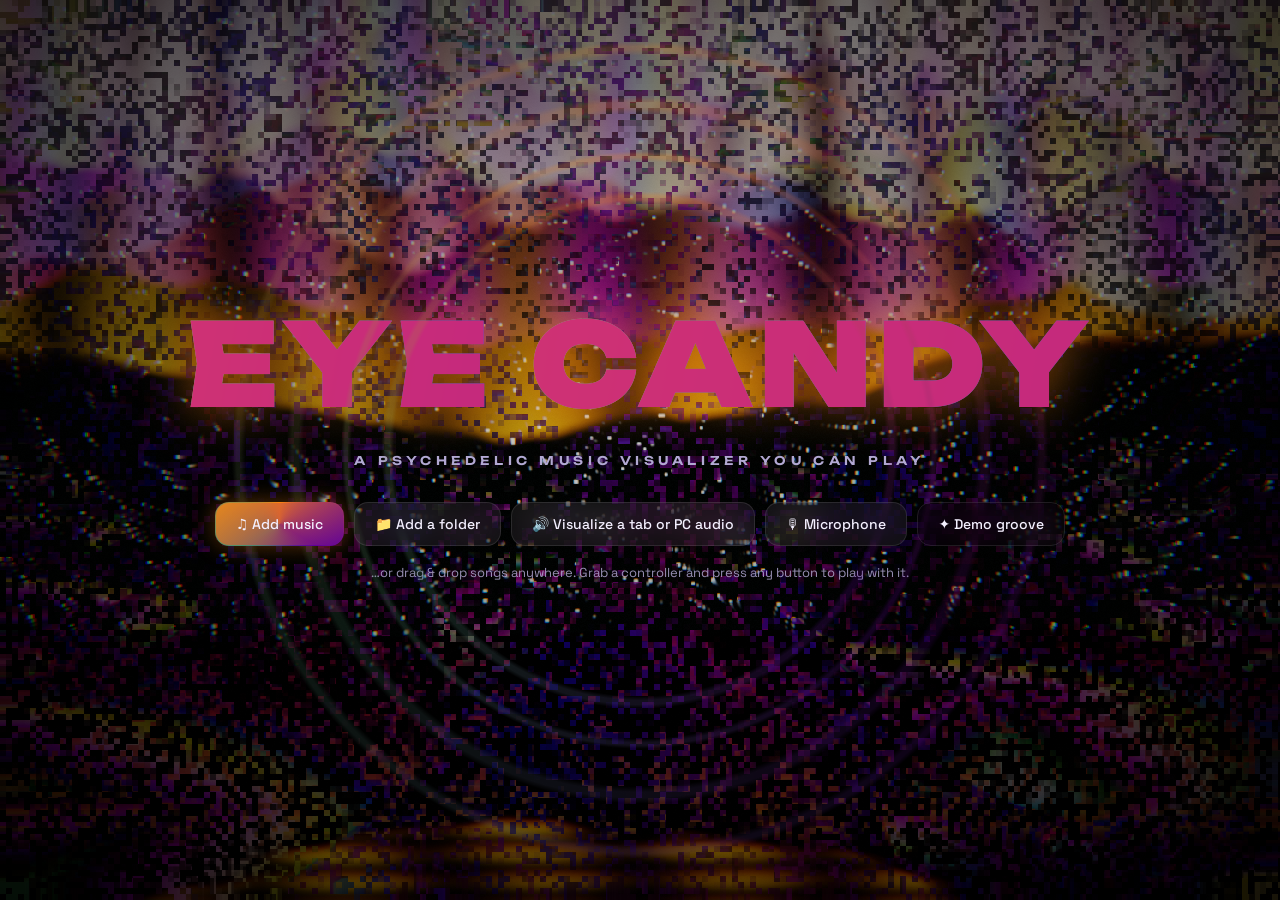
==== index.html @ 93466256 "Eye Candy web version Psychedelic music visualizer: 22 GPU scene engines, 68 presets, MilkDrop libra" ====
<!doctype html>
<html lang="en">
<head>
<meta charset="utf-8">
<meta name="viewport" content="width=device-width,initial-scale=1">
<meta name="description" content="Eye Candy — a psychedelic music visualizer you can play with a controller.">
<meta property="og:title" content="Eye Candy">
<meta property="og:description" content="A psychedelic music visualizer you can play with a controller.">
<title>Eye Candy</title>
<link rel="stylesheet" href="style.css">
<link rel="icon" href="icon.png">
</head>
<body>
<canvas id="gl"></canvas>

<div id="splash">
  <div class="logo big"><span>EYE</span><span>CANDY</span></div>
  <div class="tag">a psychedelic music visualizer you can play</div>
  <div class="splash-actions">
    <button class="btn primary" data-act="addFiles">♫ Add music</button>
    <button class="btn" data-act="addFolder">📁 Add a folder</button>
    <button class="btn" data-act="loopback">🔊 Visualize my PC audio</button>
    <button class="btn" data-act="mic">🎙 Microphone</button>
    <button class="btn ghost" data-act="demo">✦ Demo groove</button>
  </div>
  <div class="hint">…or drag &amp; drop songs anywhere. Grab a controller and press any button to play with it.</div>
  <div id="loadbar"><div></div></div>
</div>

<div id="ui" class="show">
  <header id="topbar">
    <div class="logo"><span>EYE</span><span>CANDY</span></div>
    <div class="preset-nav">
      <button class="icon" data-act="prevPreset" title="Previous preset (←)">‹</button>
      <div id="presetName" title="Current preset">—</div>
      <button class="icon" data-act="nextPreset" title="Next preset (→)">›</button>
    </div>
    <div class="top-actions">
      <button class="chip" data-act="mutate" title="Randomize settings (R)">⚄ Randomize</button>
      <button class="chip" data-act="generate" title="Generate a brand-new preset (G)">✦ Generate</button>
      <button class="chip" data-act="save" title="Save as new preset (S)">★ Save</button>
      <button class="chip" id="autoBtn" data-act="autopilot" title="Autopilot (A)">⟳ Autopilot</button>
      <button class="chip hidden" id="tpChip" data-act="touchpad" title="Enable the PS touchpad">◉ Enable touchpad</button>
      <button class="chip" data-act="controls" title="Controller guide (C)">🎮</button>
      <button class="chip" data-act="fullscreen" title="Fullscreen (F)">⛶</button>
    </div>
  </header>

  <aside id="left" class="panel">
    <div class="panel-head"><h2>Music</h2>
      <div class="src-switch">
        <button class="mini" data-act="addFiles">+ Files</button>
        <button class="mini" data-act="addFolder">+ Folder</button>
      </div>
    </div>
    <div class="source-row">
      <button class="src" id="srcPlayer" data-act="srcPlayer">Playlist</button>
      <button class="src" id="srcLoop" data-act="loopback">PC Audio</button>
      <button class="src" id="srcMic" data-act="mic">Mic</button>
      <button class="src" id="srcDemo" data-act="demo">Demo</button>
    </div>
    <ol id="playlist"></ol>
    <div class="pl-foot">
      <button class="mini" id="shuffleBtn" data-act="shuffle">⤮ Shuffle</button>
      <button class="mini" id="repeatBtn" data-act="repeat">↻ Repeat all</button>
      <button class="mini" data-act="clearList">Clear</button>
    </div>
  </aside>

  <aside id="right" class="panel">
    <div class="tabs">
      <button class="tab on" data-tab="presets">Presets</button>
      <button class="tab" data-tab="tweak">Tweak</button>
      <button class="tab" data-tab="settings">Settings</button>
    </div>
    <section class="tabpage on" id="tab-presets">
      <div class="coll">
        <button class="cbtn on" data-coll="eye">Eye Candy</button>
        <button class="cbtn" data-coll="user">My Presets</button>
        <button class="cbtn" data-coll="milk">MilkDrop</button>
      </div>
      <input id="search" placeholder="Search presets…" spellcheck="false">
      <ul id="presetList"></ul>
    </section>
    <section class="tabpage" id="tab-tweak">
      <div class="row"><input id="pName" spellcheck="false"></div>
      <div class="row two">
        <label>Scene<select id="sceneSel"></select></label>
        <label>Palette<select id="palSel"></select></label>
      </div>
      <div id="milkRow" class="row hidden"><label>MilkDrop preset<select id="milkSel"></select></label></div>
      <h3>Scene shape <small>(right stick morphs <b id="stickNames"></b>)</small></h3>
      <div id="paramSliders"></div>
      <h3>Trip FX</h3>
      <div id="fxSliders"></div>
      <div class="row btns">
        <button class="btn primary" data-act="save">★ Save as new</button>
        <button class="btn" data-act="overwrite" id="overwriteBtn">Update</button>
        <button class="btn" data-act="revert">Revert</button>
        <button class="btn" data-act="mutate">⚄ Randomize</button>
        <button class="btn danger" data-act="deletePreset" id="deleteBtn">Delete</button>
      </div>
    </section>
    <section class="tabpage" id="tab-settings">
      <div id="settingsForm"></div>
      <div class="row btns">
        <button class="btn" data-act="exportPresets">Export my presets</button>
        <button class="btn" data-act="importPresets">Import presets</button>
      </div>
      <p class="fine">Eye Candy · MilkDrop engine powered by Butterchurn · Right-drag on the visuals = touchpad stir · Middle-click = burst · Keyboard: ←/→ presets · Space burst · R randomize · G generate · S save · K kaleidoscope · P palette · ↑/↓ time · H hide UI · F fullscreen · C controller guide</p>
    </section>
  </aside>

  <footer id="transport">
    <canvas id="spec"></canvas>
    <div class="np"><div id="npTitle">Nothing playing</div><div id="npSub">Drop music anywhere</div></div>
    <div class="tctl">
      <button class="icon" data-act="prevTrack">⏮</button>
      <button class="icon play" id="playBtn" data-act="playPause">▶</button>
      <button class="icon" data-act="nextTrack">⏭</button>
    </div>
    <div class="seek"><span id="tCur">0:00</span><input type="range" id="seek" min="0" max="1000" value="0"><span id="tDur">0:00</span></div>
    <div class="vol">🔈<input type="range" id="vol" min="0" max="100" value="85"></div>
  </footer>
</div>

<div id="hud"></div>
<div id="fps"></div>
<div id="padToast"></div>

<div id="controls" class="hidden">
  <div class="cbox">
    <h2>Play the visuals 🎮</h2>
    <p class="sub">Every input is live. Squeeze, twist and smash things to the beat.</p>
    <div class="cgrid" id="cgrid"></div>
    <p class="sub">Press <b data-g="BACK"></b> or C to close · hold <b data-g="BACK"></b> to toggle autopilot</p>
  </div>
</div>

<input type="file" id="fileIn" accept="audio/*,.mp3,.flac,.wav,.ogg,.m4a,.aac,.opus,.webm" multiple hidden>
<input type="file" id="folderIn" webkitdirectory multiple hidden>
<input type="file" id="importIn" accept=".json,application/json" hidden>
<script src="app.js"></script>
</body>
</html>
---- style.css ----
@font-face{font-family:Unbounded;font-weight:600;src:url(fonts/unbounded-600.woff2) format('woff2')}
@font-face{font-family:Unbounded;font-weight:800;src:url(fonts/unbounded-800.woff2) format('woff2')}
@font-face{font-family:Unbounded;font-weight:900;src:url(fonts/unbounded-900.woff2) format('woff2')}
@font-face{font-family:Grotesk;font-weight:400;src:url(fonts/grotesk-400.woff2) format('woff2')}
@font-face{font-family:Grotesk;font-weight:500;src:url(fonts/grotesk-500.woff2) format('woff2')}
@font-face{font-family:Grotesk;font-weight:600;src:url(fonts/grotesk-600.woff2) format('woff2')}
@property --ang{syntax:'<angle>';initial-value:0deg;inherits:true}

:root{
  --c1:255,61,242; --c2:61,242,255; --c3:180,255,61; --bass:0; --beat:0; --ui:1;
  --glass: rgba(10,6,24,.66); --line: rgba(255,255,255,.1); --txt:#f4f0ff; --dim:#b2a9d3;
  --holo: conic-gradient(from var(--ang), rgb(var(--c1)), rgb(var(--c2)), rgb(var(--c3)), rgb(var(--c1)));
  --grad: linear-gradient(100deg, rgb(var(--c1)), rgb(var(--c2)) 50%, rgb(var(--c3)));
  font-family: Grotesk, "Segoe UI", system-ui, sans-serif;
  animation: spin 9s linear infinite;
}
@keyframes spin{to{--ang:360deg}}
*{box-sizing:border-box}
html,body{margin:0;height:100%;background:#000;color:var(--txt);overflow:hidden;user-select:none}
canvas#gl{position:fixed;inset:0;width:100vw;height:100vh;display:block}
body.idle{cursor:none}
.hidden{display:none!important}
#ui,#hud,#controls,#splash,#fps{zoom:var(--ui)}

/* ── logo */
.logo{font-family:Unbounded;font-weight:900;letter-spacing:.08em;font-size:17px;display:flex;gap:.3em;
  transform:scale(calc(1 + var(--beat)*.06));transition:transform .05s;
  text-shadow: calc(var(--beat)*3px) 0 rgba(255,0,90,.75), calc(var(--beat)*-3px) 0 rgba(0,220,255,.75)}
.logo span{background:var(--grad);-webkit-background-clip:text;background-clip:text;color:transparent;background-size:200% 100%;animation:sheen 5s linear infinite}
.logo span:last-child{animation-direction:reverse}
.logo.big{font-size:clamp(48px,9vw,128px);letter-spacing:.04em;filter:drop-shadow(0 0 calc(24px + var(--bass)*40px) rgba(var(--c1),.55))}
@keyframes sheen{to{background-position:200% 0}}

/* ── splash */
#splash{position:fixed;inset:0;display:flex;flex-direction:column;align-items:center;justify-content:center;gap:18px;z-index:20;
  background:radial-gradient(ellipse at center,rgba(0,0,0,.05),rgba(0,0,0,.7));transition:opacity .9s, transform .9s}
#splash.gone{opacity:0;pointer-events:none;transform:scale(1.08)}
#splash::before,#splash::after{content:"";position:absolute;left:50%;top:50%;width:min(80vw,820px);aspect-ratio:1;border-radius:50%;
  translate:-50% -50%;background:var(--holo);opacity:.16;filter:blur(2px);
  mask:radial-gradient(circle,transparent 58%,#000 59%,#000 60%,transparent 61%,transparent 68%,#000 69%,#000 69.6%,transparent 70.5%);
  -webkit-mask:radial-gradient(circle,transparent 58%,#000 59%,#000 60%,transparent 61%,transparent 68%,#000 69%,#000 69.6%,transparent 70.5%);
  animation:spin2 24s linear infinite}
#splash::after{width:min(60vw,600px);animation-direction:reverse;animation-duration:17s;opacity:.22}
@keyframes spin2{to{rotate:360deg}}
#splash .tag{font-family:Unbounded;font-weight:600;color:var(--dim);letter-spacing:.38em;text-transform:uppercase;font-size:12px}
.splash-actions{display:flex;flex-wrap:wrap;gap:10px;justify-content:center;margin-top:16px;max-width:860px;position:relative;z-index:1}
#splash .hint{color:var(--dim);font-size:13px;opacity:.85}
#loadbar{width:240px;height:3px;background:rgba(255,255,255,.08);border-radius:3px;overflow:hidden;margin-top:6px}
#loadbar div{height:100%;width:0;background:var(--grad);transition:width .2s}

/* ── buttons */
.btn,.chip,.mini,.src,.icon,.tab,.cbtn{font-family:inherit;color:var(--txt);cursor:pointer;position:relative;overflow:hidden;transition:transform .15s, background .2s, box-shadow .2s, border-color .2s}
.btn::after,.chip::after,.icon::after{content:"";position:absolute;inset:0;background:linear-gradient(110deg,transparent 30%,rgba(255,255,255,.35) 50%,transparent 70%);translate:-120% 0;transition:translate .6s}
.btn:hover::after,.chip:hover::after,.icon:hover::after{translate:120% 0}
.btn{border:1px solid var(--line);background:rgba(255,255,255,.06);padding:12px 20px;border-radius:14px;font-size:14px;font-weight:500;backdrop-filter:blur(14px)}
.btn:hover{background:rgba(255,255,255,.14);transform:translateY(-2px);box-shadow:0 8px 30px rgba(var(--c1),.25)}
.btn.primary,.chip.on,.src.on,.toggle.on{border:1px solid transparent;background:linear-gradient(135deg,rgba(var(--c1),.75),rgba(var(--c2),.55)) padding-box,var(--holo) border-box;box-shadow:0 0 22px rgba(var(--c1),.35)}
.btn.ghost{background:transparent}
.btn.danger{border-color:rgba(255,80,80,.4);color:#ffb6b6}
.chip{border:1px solid var(--line);background:rgba(10,6,24,.5);backdrop-filter:blur(12px);padding:8px 14px;border-radius:999px;font-size:13px;font-weight:500}
.chip:hover,.mini:hover,.src:hover,.icon:hover{background:rgba(255,255,255,.15);transform:translateY(-1px)}
.mini{border:1px solid var(--line);background:rgba(255,255,255,.05);padding:5px 10px;border-radius:9px;font-size:12px}
.mini.on{border-color:rgb(var(--c2));color:rgb(var(--c2));box-shadow:0 0 10px rgba(var(--c2),.3)}
.icon{border:1px solid var(--line);background:rgba(255,255,255,.05);width:36px;height:36px;border-radius:12px;font-size:16px;display:inline-flex;align-items:center;justify-content:center}

/* ── layout */
#ui{position:fixed;inset:0;pointer-events:none;transition:opacity .5s;z-index:10}
#ui:not(.show){opacity:0}
#ui.show > *{pointer-events:auto}
body:not(.started) #ui{opacity:0;pointer-events:none}
body:not(.started) #ui > *{pointer-events:none}
#topbar{position:absolute;top:0;left:0;right:0;height:64px;display:flex;align-items:center;justify-content:space-between;padding:0 20px;background:linear-gradient(rgba(0,0,0,.6),transparent)}
.preset-nav{display:flex;align-items:center;gap:10px}
#presetName{font-family:Unbounded;font-weight:600;min-width:280px;text-align:center;font-size:13px;letter-spacing:.06em;padding:9px 20px;border-radius:999px;
  border:0;background:rgba(10,6,24,.75);position:relative;
  box-shadow:0 0 calc(10px + var(--bass)*24px) rgba(var(--c2),.35);white-space:nowrap;overflow:hidden;text-overflow:ellipsis;max-width:40vw}
.top-actions{display:flex;gap:6px}

.panel{position:absolute;top:72px;bottom:100px;width:330px;display:flex;flex-direction:column;overflow:hidden;border-radius:22px;
  border:0;background:var(--glass);
  backdrop-filter:blur(24px) saturate(1.5);box-shadow:0 0 calc(18px + var(--bass)*30px) rgba(var(--c1),.22), inset 0 0 40px rgba(var(--c2),.06);
  transition:transform .4s cubic-bezier(.2,.8,.2,1)}
.panel::before{content:"";position:absolute;inset:0;pointer-events:none;opacity:.05;
  background:repeating-linear-gradient(115deg,rgb(var(--c1)) 0 2px,transparent 2px 9px,rgb(var(--c2)) 9px 10px,transparent 10px 18px)}
#left{left:16px} #right{right:16px;width:380px}
body.panels-off #left{transform:translateX(-390px) rotate(-3deg)} body.panels-off #right{transform:translateX(430px) rotate(3deg)}
.panel-head{display:flex;justify-content:space-between;align-items:center;padding:16px 18px 8px}
h2{margin:0;font-family:Unbounded;font-weight:800;font-size:14px;letter-spacing:.14em;text-transform:uppercase;background:var(--grad);-webkit-background-clip:text;background-clip:text;color:transparent}
h3{margin:16px 0 6px;font-family:Unbounded;font-weight:600;font-size:10.5px;letter-spacing:.18em;text-transform:uppercase;color:var(--dim)}
h3 small{font-family:Grotesk;text-transform:none;letter-spacing:0;font-weight:400;font-size:11px}
h3.sethead{margin-top:22px;padding-bottom:6px;border-bottom:1px solid var(--line);background:var(--grad);-webkit-background-clip:text;background-clip:text;color:transparent}
.source-row{display:flex;gap:6px;padding:4px 16px 10px}
.src{flex:1;padding:7px 0;border-radius:10px;font-size:12px;border:1px solid var(--line);background:rgba(255,255,255,.05)}
#playlist{list-style:none;margin:0;padding:0 8px;overflow:auto;flex:1}
#playlist li{display:flex;align-items:center;gap:8px;padding:9px 10px;border-radius:12px;font-size:13px;cursor:pointer;color:#ddd5f5;transition:background .2s}
#playlist li:hover{background:rgba(255,255,255,.07)}
#playlist li.cur{background:linear-gradient(90deg,rgba(var(--c1),.38),rgba(var(--c2),.12));color:#fff;box-shadow:inset 3px 0 0 rgb(var(--c1))}
#playlist li .n{opacity:.4;width:22px;text-align:right;font-variant-numeric:tabular-nums}
#playlist li .t{flex:1;white-space:nowrap;overflow:hidden;text-overflow:ellipsis}
#playlist li .x{opacity:0;border:0;background:none;color:#fff;cursor:pointer}
#playlist li:hover .x{opacity:.6}
#playlist .empty{color:var(--dim);text-align:center;padding:40px 10px;cursor:default}
.pl-foot{display:flex;gap:6px;padding:10px 14px;border-top:1px solid var(--line)}

.tabs{display:flex;padding:12px 12px 0;gap:4px}
.tab{flex:1;padding:9px;border-radius:12px 12px 0 0;border:0;background:transparent;font-family:Unbounded;font-weight:600;font-size:10.5px;letter-spacing:.12em;text-transform:uppercase;color:var(--dim)}
.tab.on{color:#fff;background:rgba(255,255,255,.07);box-shadow:inset 0 -2px 0 rgb(var(--c2))}
.tabpage{display:none;flex:1;overflow:auto;padding:10px 16px 16px;background:rgba(255,255,255,.025)}
.tabpage.on{display:flex;flex-direction:column}
#tab-presets{overflow:hidden}
.coll{display:flex;gap:4px;margin-bottom:8px}
.cbtn{flex:1;padding:7px;border-radius:10px;font-size:12px;border:1px solid var(--line);background:rgba(255,255,255,.04)}
.cbtn.on{border-color:rgb(var(--c1));background:rgba(var(--c1),.2);box-shadow:0 0 12px rgba(var(--c1),.3)}
#search,#pName,select{width:100%;background:rgba(0,0,0,.4);border:1px solid var(--line);color:var(--txt);border-radius:11px;padding:9px 11px;font-size:13px;font-family:inherit;outline:none;transition:border-color .2s, box-shadow .2s}
#search:focus,#pName:focus,select:focus{border-color:rgb(var(--c2));box-shadow:0 0 14px rgba(var(--c2),.3)}
select option{background:#140c28}
#presetList{list-style:none;margin:8px 0 0;padding:0;overflow:auto;flex:1}
#presetList li{padding:8px 10px;border-radius:11px;font-size:13px;cursor:pointer;display:grid;grid-template-columns:34px 1fr auto;align-items:center;gap:10px;transition:background .2s}
#presetList li:hover{background:rgba(255,255,255,.07)}
#presetList li.cur{background:linear-gradient(90deg,rgba(var(--c1),.36),rgba(var(--c2),.1));box-shadow:inset 3px 0 0 rgb(var(--c1))}
#presetList li .sw{width:34px;height:20px;border-radius:6px;box-shadow:0 0 8px rgba(0,0,0,.5) inset}
#presetList li .s{color:var(--dim);font-size:11px;white-space:nowrap}
#presetList li .nm{white-space:nowrap;overflow:hidden;text-overflow:ellipsis}
#presetList li.msg{display:block;color:var(--dim)}
.row{margin:6px 0}
.row.two{display:grid;grid-template-columns:1fr 1fr;gap:8px}
.row label{font-size:11px;color:var(--dim);display:flex;flex-direction:column;gap:4px;letter-spacing:.05em}
.row.btns{display:flex;flex-wrap:wrap;gap:6px;margin-top:14px}
.row.btns .btn{padding:9px 13px;font-size:12px}
.sl{display:grid;grid-template-columns:100px 1fr 44px;align-items:center;gap:8px;font-size:12px;margin:4px 0}
.sl span:first-child{color:#d6cdf2;white-space:nowrap;overflow:hidden;text-overflow:ellipsis}
.sl span.v{text-align:right;color:var(--dim);font-variant-numeric:tabular-nums;font-size:11px}
.sl.stick span:first-child::after{content:" ◉";color:rgb(var(--c2))}
input[type=range]{-webkit-appearance:none;appearance:none;width:100%;height:5px;border-radius:5px;background:linear-gradient(90deg,rgba(var(--c1),.55),rgba(var(--c2),.55),rgba(var(--c3),.55));outline:none}
input[type=range]::-webkit-slider-thumb{-webkit-appearance:none;width:15px;height:15px;border-radius:50%;background:#fff;box-shadow:0 0 0 3px rgba(var(--c1),.5),0 0 14px rgb(var(--c1));cursor:pointer;transition:transform .15s}
input[type=range]::-webkit-slider-thumb:hover{transform:scale(1.3)}
.set{display:grid;grid-template-columns:1fr 160px;align-items:center;gap:10px;font-size:13px;margin:10px 0}
.set .d{font-size:11px;color:var(--dim)}
.toggle{width:44px;height:24px;border-radius:24px;background:rgba(255,255,255,.15);position:relative;cursor:pointer;justify-self:end;border:1px solid var(--line)}
.toggle::after{content:"";position:absolute;top:3px;left:3px;width:16px;height:16px;border-radius:50%;background:#fff;transition:.25s cubic-bezier(.3,1.6,.5,1)}
.toggle.on::after{left:23px}
.fine{font-size:11px;color:var(--dim);line-height:1.6;margin-top:18px}

/* ── transport */
#transport{position:absolute;left:16px;right:16px;bottom:16px;height:72px;display:grid;grid-template-columns:300px auto 1fr 180px;align-items:center;gap:20px;padding:0 20px;border-radius:22px;
  border:0;background:var(--glass);backdrop-filter:blur(24px);
  box-shadow:0 0 calc(18px + var(--bass)*30px) rgba(var(--c2),.22);overflow:hidden}
#spec{position:absolute;left:0;right:0;bottom:0;height:100%;width:100%;opacity:.28;pointer-events:none;mix-blend-mode:screen}
.np{overflow:hidden;position:relative}
#npTitle{font-family:Unbounded;font-weight:600;font-size:13px;white-space:nowrap;overflow:hidden;text-overflow:ellipsis}
#npSub{font-size:12px;color:var(--dim);white-space:nowrap;overflow:hidden;text-overflow:ellipsis;margin-top:2px}
.tctl{display:flex;gap:10px;align-items:center;position:relative}
.icon.play{width:50px;height:50px;border-radius:50%;font-size:18px;border:2px solid transparent;
  background:linear-gradient(135deg,rgba(var(--c1),.85),rgba(var(--c2),.7)) padding-box,var(--holo) border-box;
  box-shadow:0 0 calc(10px + var(--bass)*34px) rgba(var(--c1),.6);transform:scale(calc(1 + var(--beat)*.1))}
.seek,.vol{display:flex;align-items:center;gap:10px;font-size:12px;color:var(--dim);font-variant-numeric:tabular-nums;position:relative}

/* ── HUD */
#hud{position:fixed;left:50%;bottom:120px;transform:translateX(-50%);z-index:15;display:flex;flex-direction:column;align-items:center;gap:7px;pointer-events:none}
.toast{padding:11px 22px;border-radius:999px;font-weight:600;letter-spacing:.06em;font-size:14px;display:flex;align-items:center;gap:12px;
  border:0;background:rgba(10,6,22,.8);backdrop-filter:blur(14px);position:relative;
  box-shadow:0 0 26px rgba(var(--c1),.35);animation:pop .3s cubic-bezier(.2,1.6,.4,1);transition:opacity .4s}
.toast .g{display:inline-flex;min-width:28px;height:28px;padding:0 7px;border-radius:14px;align-items:center;justify-content:center;background:var(--grad);color:#000;font-weight:800;font-size:12px}
.toast .bar{width:120px;height:6px;border-radius:6px;background:rgba(255,255,255,.15);overflow:hidden}
.toast .bar i{display:block;height:100%;background:var(--grad);box-shadow:0 0 10px rgb(var(--c2))}
@keyframes pop{from{transform:scale(.5) rotate(-4deg);opacity:0;filter:blur(6px)}}
#fps{position:fixed;right:18px;bottom:94px;font:11px monospace;color:#9f9;opacity:.65;z-index:16;pointer-events:none}

/* ── controller guide */
#controls{position:fixed;inset:0;background:rgba(0,0,0,.55);backdrop-filter:blur(12px);z-index:30;display:flex;align-items:center;justify-content:center}
.cbox{width:min(1000px,94vw);border-radius:28px;padding:30px 34px;position:relative;
  background:rgba(10,6,24,.85);box-shadow:0 0 60px rgba(var(--c1),.3)}
.cbox h2{font-size:22px;letter-spacing:.04em;text-transform:none}
.cbox .sub{color:var(--dim);font-size:13px}
.cgrid{display:grid;grid-template-columns:repeat(3,1fr);gap:11px 22px;margin:18px 0}
.cg{display:flex;align-items:center;gap:12px;font-size:13px}
.cg .k{flex:none;min-width:56px;height:32px;padding:0 8px;border-radius:10px;display:inline-flex;align-items:center;justify-content:center;font-weight:700;font-size:12px;
  border:1px solid transparent;background:linear-gradient(rgba(255,255,255,.1),rgba(255,255,255,.1)) padding-box,var(--holo) border-box}
.cg b{display:block;font-size:13px}
.cg small{color:var(--dim);font-size:11px}
.cbox b[data-g]{color:rgb(var(--c2))}

::-webkit-scrollbar{width:8px}
::-webkit-scrollbar-thumb{background:linear-gradient(rgba(var(--c1),.6),rgba(var(--c2),.6));border-radius:8px}
::-webkit-scrollbar-track{background:transparent}

/* holographic animated border, masked so only the edge glows */
.panel::after,#transport::after,#presetName::after,.toast::after,.cbox::after{content:"";position:absolute;inset:0;border-radius:inherit;padding:1.5px;pointer-events:none;
  background:var(--holo);-webkit-mask:linear-gradient(#000 0 0) content-box,linear-gradient(#000 0 0);-webkit-mask-composite:xor;mask-composite:exclude}
#playlist li.empty{display:block}
.mini.on{color:#fff;border-color:rgb(var(--c2));background:rgba(var(--c2),.25)}
h3.sethead{filter:brightness(1.6) saturate(1.2)}
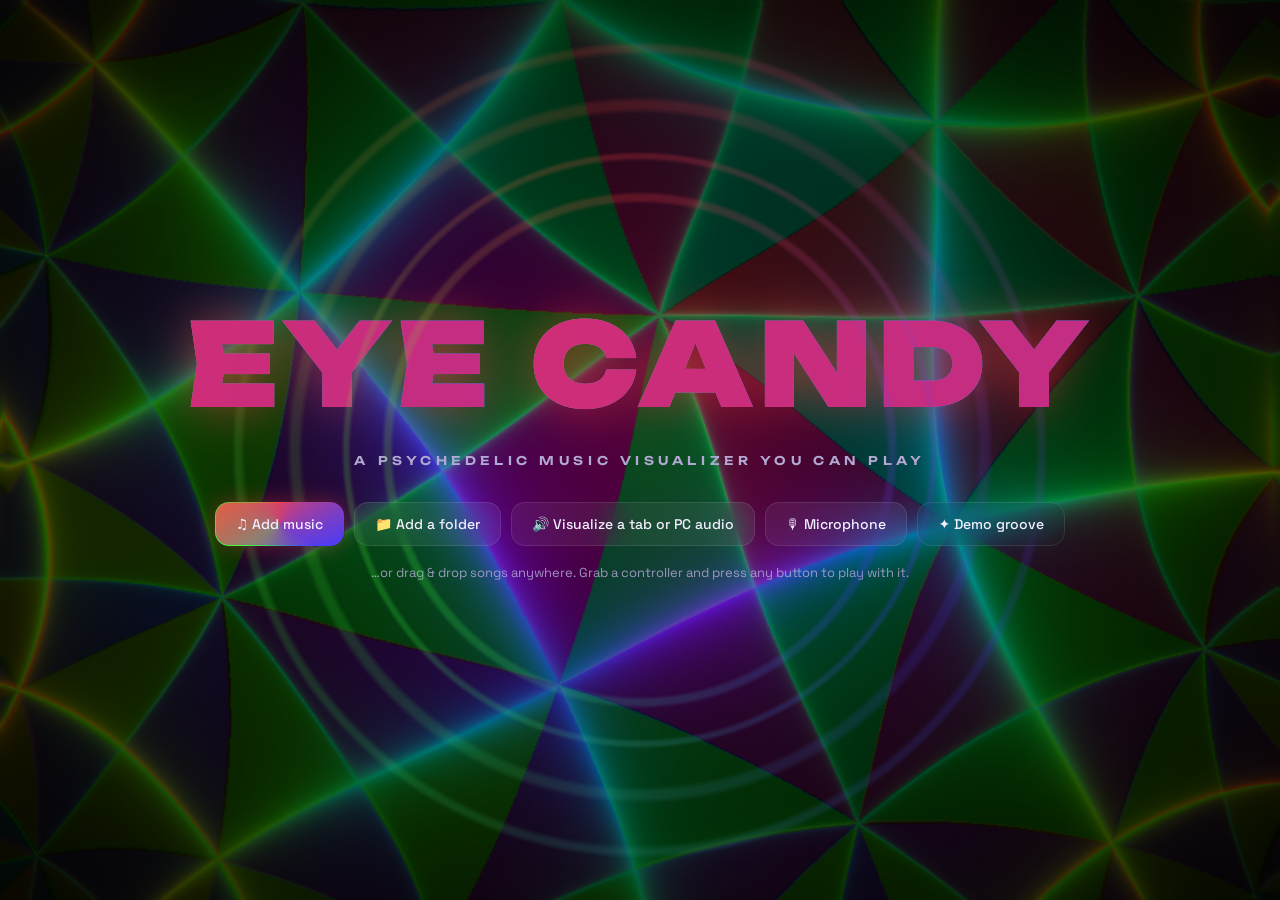
==== commit 3db522ed: "v1.4: Flux engine + 857-preset MilkDrop library - Flux: new layered engine (12 waveshapes x 11 flow " ====
--- a/index.html
+++ b/index.html
@@ -76,9 +76,11 @@
     <section class="tabpage on" id="tab-presets">
       <div class="coll">
         <button class="cbtn on" data-coll="eye">Eye Candy</button>
+        <button class="cbtn" data-coll="flux">Flux</button>
         <button class="cbtn" data-coll="user">My Presets</button>
         <button class="cbtn" data-coll="milk">MilkDrop</button>
       </div>
+      <select id="milkCat" class="hidden" style="margin-bottom:8px"></select>
       <input id="search" placeholder="Search presets…" spellcheck="false">
       <ul id="presetList"></ul>
     </section>
@@ -107,7 +109,7 @@
         <button class="btn" data-act="exportPresets">Export my presets</button>
         <button class="btn" data-act="importPresets">Import presets</button>
       </div>
-      <p class="fine">Eye Candy · MilkDrop engine powered by Butterchurn · Right-drag on the visuals = touchpad stir · Middle-click = burst · Keyboard: ←/→ presets · Space burst · R randomize · G generate · S save · K kaleidoscope · P palette · ↑/↓ time · H hide UI · F fullscreen · C controller guide</p>
+      <p class="fine">Eye Candy · MilkDrop engine powered by Butterchurn · Cream of the Crop presets curated by ISOSCELES, via projectM · MilkDrop texture pack via projectM · Right-drag on the visuals = touchpad stir · Middle-click = burst · Keyboard: ←/→ presets · Space burst · R randomize · G generate · S save · K kaleidoscope · P palette · ↑/↓ time · H hide UI · F fullscreen · C controller guide</p>
     </section>
   </aside>
 
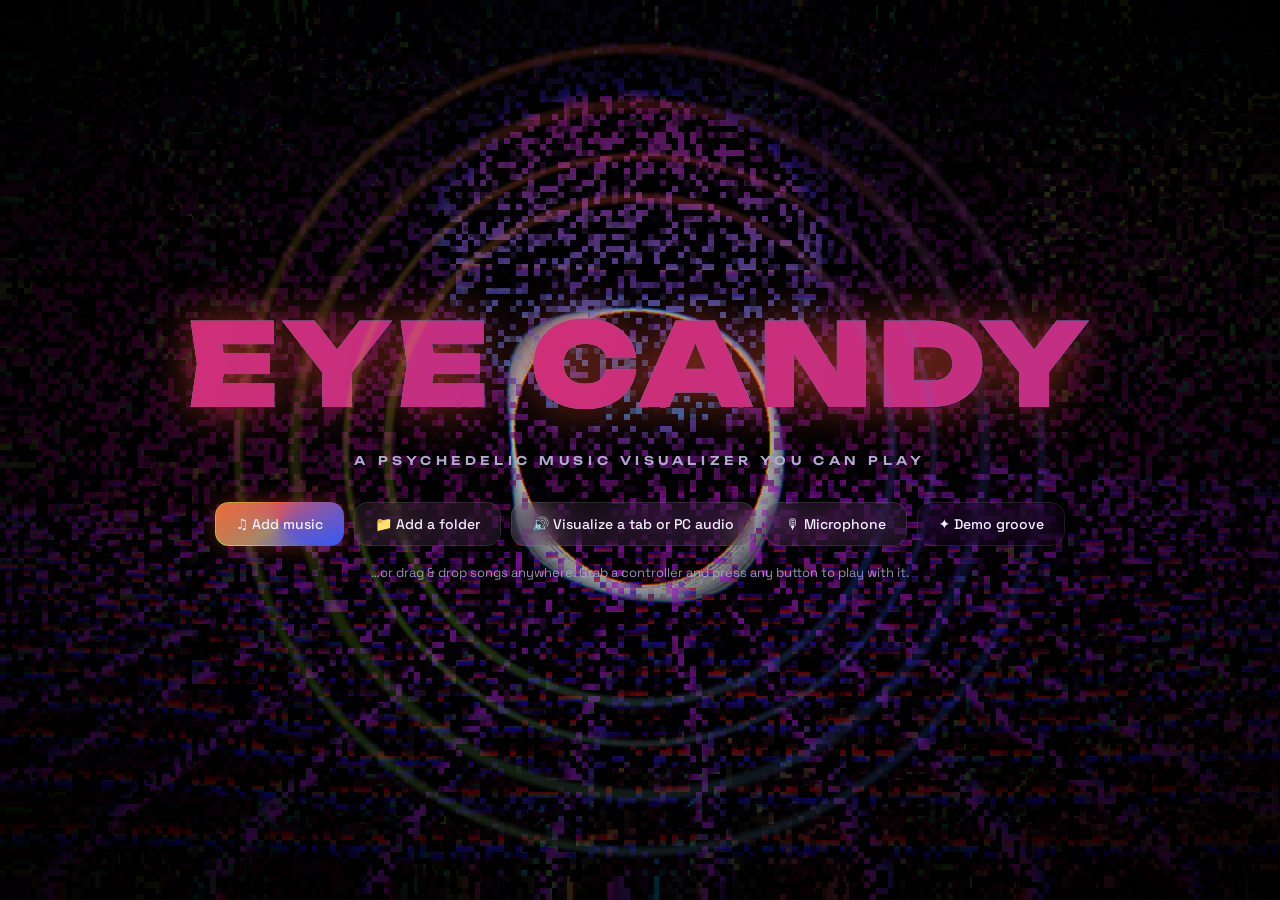
==== commit b57546ac: "Mobile: twin-thumb touch controls + phone layout - Virtual twin sticks appear under your thumbs (lef" ====
--- a/index.html
+++ b/index.html
@@ -2,7 +2,10 @@
 <html lang="en">
 <head>
 <meta charset="utf-8">
-<meta name="viewport" content="width=device-width,initial-scale=1">
+<meta name="viewport" content="width=device-width,initial-scale=1,maximum-scale=1,user-scalable=no,viewport-fit=cover">
+<meta name="theme-color" content="#000000">
+<meta name="apple-mobile-web-app-capable" content="yes">
+<meta name="mobile-web-app-capable" content="yes">
 <meta name="description" content="Eye Candy — a psychedelic music visualizer you can play with a controller.">
 <meta property="og:title" content="Eye Candy">
 <meta property="og:description" content="A psychedelic music visualizer you can play with a controller.">
@@ -46,8 +49,9 @@
     </div>
   </header>
 
+  <div id="scrim" data-act="closeSheet"></div>
   <aside id="left" class="panel">
-    <div class="panel-head"><h2>Music</h2>
+    <div class="panel-head"><h2>Music</h2><button class="mini sheetx" data-act="closeSheet">✕</button>
       <div class="src-switch">
         <button class="mini" data-act="addFiles">+ Files</button>
         <button class="mini" data-act="addFolder">+ Folder</button>
@@ -59,6 +63,7 @@
       <button class="src" id="srcMic" data-act="mic">Mic</button>
       <button class="src" id="srcDemo" data-act="demo">Demo</button>
     </div>
+    <div class="mtrans"><button class="icon" data-act="prevTrack">⏮</button><button class="icon play" id="playBtn2" data-act="playPause">▶</button><button class="icon" data-act="nextTrack">⏭</button></div>
     <ol id="playlist"></ol>
     <div class="pl-foot">
       <button class="mini" id="shuffleBtn" data-act="shuffle">⤮ Shuffle</button>
@@ -68,6 +73,7 @@
   </aside>
 
   <aside id="right" class="panel">
+    <button class="mini sheetx sheetx-r" data-act="closeSheet">✕</button>
     <div class="tabs">
       <button class="tab on" data-tab="presets">Presets</button>
       <button class="tab" data-tab="tweak">Tweak</button>
--- a/style.css
+++ b/style.css
@@ -190,3 +190,53 @@
 #playlist li.empty{display:block}
 .mini.on{color:#fff;border-color:rgb(var(--c2));background:rgba(var(--c2),.25)}
 h3.sethead{filter:brightness(1.6) saturate(1.2)}
+
+/* ───────── phones & tablets ───────── */
+.sheetx,.mtrans,#scrim{display:none}
+html,body{overscroll-behavior:none}
+body.mobile{touch-action:none}
+body.mobile #ui{opacity:1!important}
+body.mobile #topbar,body.mobile #transport,body.mobile #fps{display:none}
+body.mobile [data-act=addFolder],body.mobile [data-act=loopback]{display:none}
+body.mobile #splash .hint{padding:0 24px;text-align:center}
+body.mobile .splash-actions{padding:0 16px}
+body.mobile #left,body.mobile #right{left:6px!important;right:6px!important;width:auto!important;top:auto!important;bottom:calc(6px + env(safe-area-inset-bottom));height:min(72vh,620px);
+  transform:translateY(115%)!important;z-index:2;transition:transform .35s cubic-bezier(.2,.8,.2,1)}
+body.mobile.sheet-music #left,body.mobile.sheet-visuals #right{transform:none!important}
+body.mobile.sheet-music #scrim,body.mobile.sheet-visuals #scrim{display:block;position:fixed;inset:0;background:rgba(0,0,0,.45);z-index:1;pointer-events:auto}
+body.mobile .sheetx{display:inline-flex}
+body.mobile .sheetx-r{position:absolute;top:10px;right:10px;z-index:3}
+body.mobile #right .tabs{padding-right:52px}
+body.mobile .mtrans{display:flex;gap:10px;justify-content:center;padding:4px 0 10px}
+body.mobile #hud{bottom:auto;top:calc(64px + env(safe-area-inset-top))}
+body.mobile .toast{font-size:12px;padding:8px 16px}
+body.mobile .set{grid-template-columns:1fr 130px}
+body.mobile.sheet-music #touchUI,body.mobile.sheet-visuals #touchUI{pointer-events:none}
+
+#touchUI{position:fixed;inset:0;z-index:9;touch-action:none;user-select:none;-webkit-user-select:none}
+body:not(.started) #touchUI{display:none}
+.tzone{position:absolute;top:56px;bottom:0;width:50%}
+.tzone[data-side=l]{left:0} .tzone[data-side=r]{right:0}
+.tstick{position:absolute;width:112px;height:112px;margin:-56px 0 0 -56px;border-radius:50%;pointer-events:none;opacity:0;transition:opacity .15s;
+  border:2px solid rgba(255,255,255,.3);background:radial-gradient(circle,rgba(var(--c1),.18),rgba(0,0,0,.15) 70%);box-shadow:0 0 30px rgba(var(--c2),.25)}
+.tstick.on{opacity:1}
+.tstick i{position:absolute;left:50%;top:50%;width:50px;height:50px;margin:-25px;border-radius:50%;background:var(--grad);box-shadow:0 0 22px rgb(var(--c1));opacity:.9}
+.tbtn,.ttrig,.tico,.tname{border:0;color:#fff;font-family:inherit;background:rgba(12,8,26,.55);backdrop-filter:blur(10px);-webkit-backdrop-filter:blur(10px);
+  box-shadow:inset 0 0 0 1.5px rgba(255,255,255,.18),0 0 16px rgba(var(--c1),.2);transition:opacity .4s, transform .1s, box-shadow .2s}
+.tbtn{position:absolute;bottom:calc(20px + env(safe-area-inset-bottom) + var(--slot) * 74px);width:60px;height:60px;border-radius:50%;display:flex;flex-direction:column;align-items:center;justify-content:center;padding:0}
+.tbtn[data-side=r]{right:12px} .tbtn[data-side=l]{left:12px}
+.tbtn span{font-size:22px;line-height:1}
+.tbtn small,.ttrig small{font-size:8.5px;letter-spacing:.08em;text-transform:uppercase;opacity:.75;margin-top:2px}
+.ttrig{position:absolute;top:calc(62px + env(safe-area-inset-top));width:92px;height:58px;border-radius:18px;display:flex;flex-direction:column;align-items:center;justify-content:center}
+.ttrig[data-side=l]{left:12px} .ttrig[data-side=r]{right:12px}
+.ttrig b{font-family:Unbounded;font-size:12px;letter-spacing:.1em}
+.tbtn.down,.ttrig.down{transform:scale(.92);background:linear-gradient(135deg,rgba(var(--c1),.8),rgba(var(--c2),.6));box-shadow:0 0 28px rgb(var(--c1))}
+.ttop{position:absolute;top:calc(8px + env(safe-area-inset-top));left:8px;right:8px;display:flex;gap:6px;align-items:center;justify-content:center}
+.tico{width:42px;height:42px;border-radius:13px;font-size:18px;flex:none}
+.tname{flex:1;min-width:0;max-width:52vw;text-align:center;font-family:Unbounded;font-weight:600;font-size:11px;letter-spacing:.04em;padding:13px 12px;border-radius:999px;white-space:nowrap;overflow:hidden;text-overflow:ellipsis}
+#touchUI:not(.awake) .tbtn,#touchUI:not(.awake) .ttrig{opacity:.32}
+#touchUI:not(.awake) .ttop{opacity:.55}
+.thint{position:absolute;left:50%;bottom:calc(40% );transform:translateX(-50%);font-size:13px;color:rgba(255,255,255,.75);letter-spacing:.06em;pointer-events:none;transition:opacity 1s;text-align:center;white-space:nowrap}
+.thint.gone{opacity:0}
+body.mobile .logo.big{font-size:min(13vw,72px);letter-spacing:.02em}
+body.mobile #splash .tag{font-size:10px;letter-spacing:.22em;text-align:center;padding:0 20px}
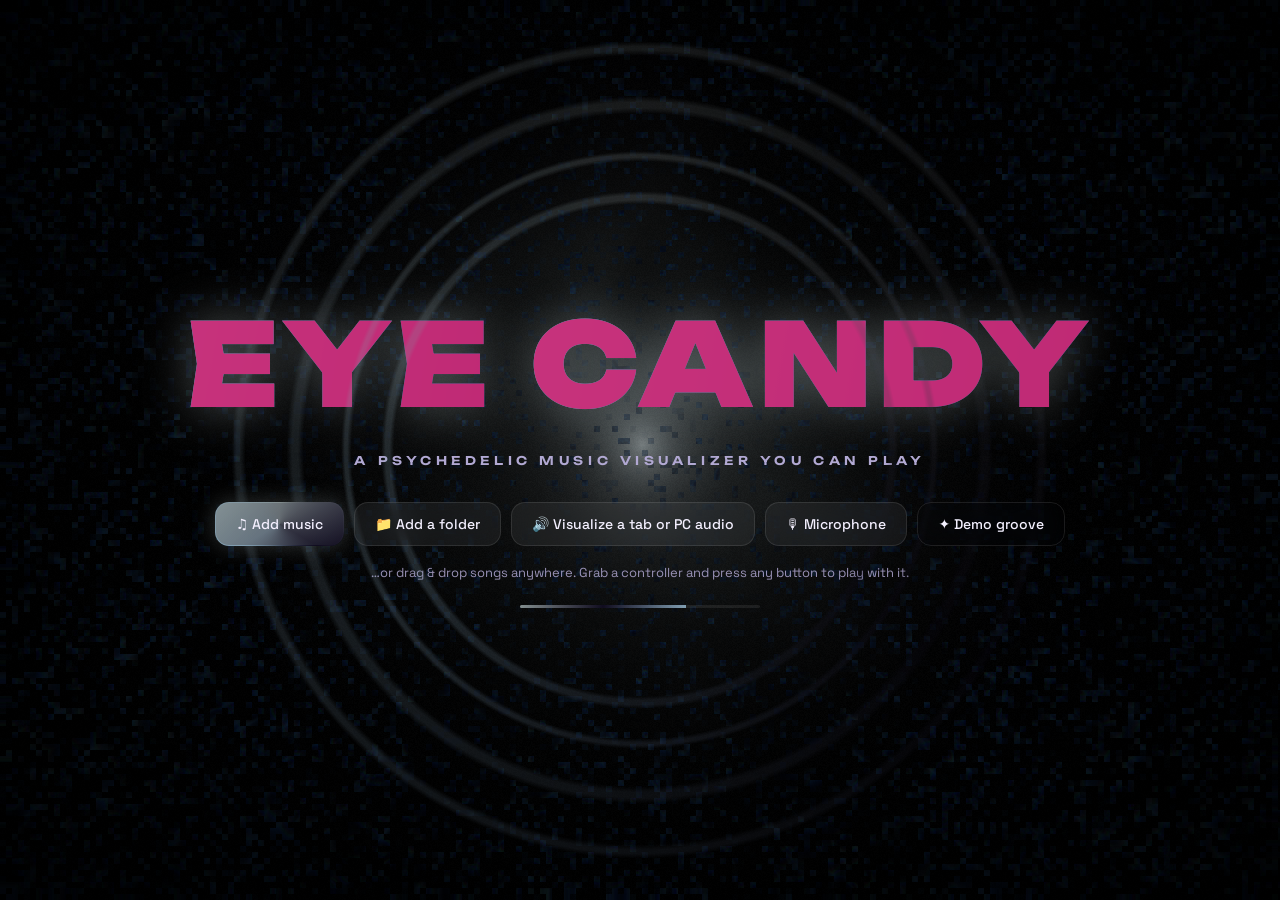
==== commit 79645152: "Ship v1.5: grain-free aurora, faster Neon Horizon family, sculptures (Mandelbulb + 3 new shapes), au" ====
--- a/index.html
+++ b/index.html
@@ -104,7 +104,7 @@
       <div class="row btns">
         <button class="btn primary" data-act="save">★ Save as new</button>
         <button class="btn" data-act="overwrite" id="overwriteBtn">Update</button>
-        <button class="btn" data-act="revert">Revert</button>
+        <button class="btn" data-act="revert" title="Put this preset back the way it came">↺ Default</button>
         <button class="btn" data-act="mutate">⚄ Randomize</button>
         <button class="btn danger" data-act="deletePreset" id="deleteBtn">Delete</button>
       </div>
@@ -112,6 +112,7 @@
     <section class="tabpage" id="tab-settings">
       <div id="settingsForm"></div>
       <div class="row btns">
+        <button class="btn" data-act="resetSettings">↺ Reset to defaults</button>
         <button class="btn" data-act="exportPresets">Export my presets</button>
         <button class="btn" data-act="importPresets">Import presets</button>
       </div>
--- a/style.css
+++ b/style.css
@@ -240,3 +240,13 @@
 .thint.gone{opacity:0}
 body.mobile .logo.big{font-size:min(13vw,72px);letter-spacing:.02em}
 body.mobile #splash .tag{font-size:10px;letter-spacing:.22em;text-align:center;padding:0 20px}
+/* short / landscape screens: triggers sit beside the button columns instead of above them */
+@media (max-height: 560px){
+  .tbtn{width:54px;height:54px;bottom:calc(12px + env(safe-area-inset-bottom) + var(--slot) * 64px)}
+  .tbtn span{font-size:19px}
+  .tbtn[data-side=r]{right:calc(10px + env(safe-area-inset-right))} .tbtn[data-side=l]{left:calc(10px + env(safe-area-inset-left))}
+  .ttrig{top:auto;bottom:calc(12px + env(safe-area-inset-bottom));width:84px;height:54px}
+  .ttrig[data-side=l]{left:calc(76px + env(safe-area-inset-left))} .ttrig[data-side=r]{right:calc(76px + env(safe-area-inset-right))}
+  .ttop{top:calc(6px + env(safe-area-inset-top))} .tico{width:38px;height:38px} .tname{padding:11px 12px}
+  .tzone{top:50px}
+}
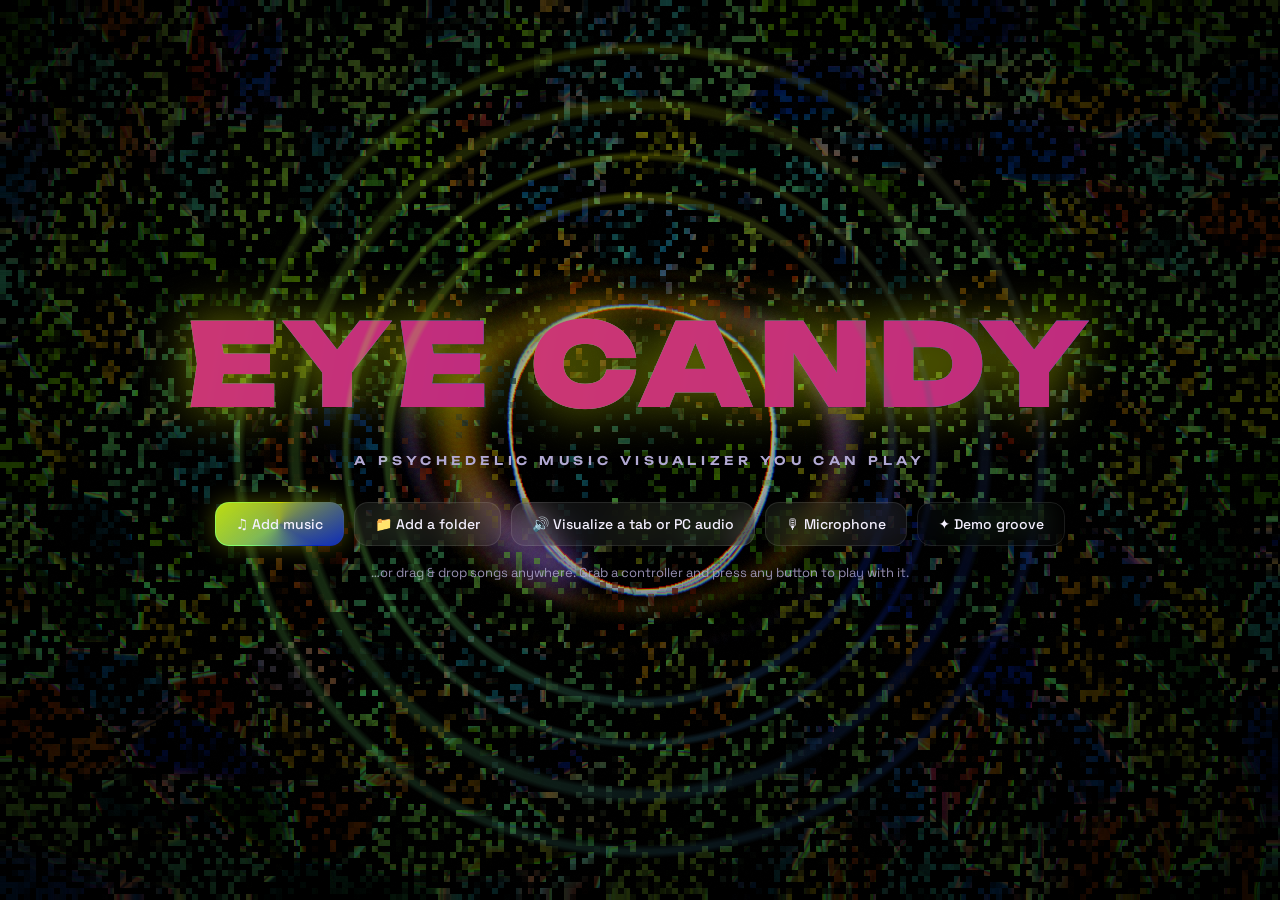
==== commit 1eee3a72: "Ship v1.6: 35 photo styles, new beat detection (kick-band worklet + tempo/phase lock), calmer photo " ====
--- a/index.html
+++ b/index.html
@@ -85,6 +85,12 @@
         <button class="cbtn" data-coll="flux">Flux</button>
         <button class="cbtn" data-coll="user">My Presets</button>
         <button class="cbtn" data-coll="milk">MilkDrop</button>
+        <button class="cbtn" data-coll="photo">📷 Photos</button>
+      </div>
+      <div id="photoBox" class="hidden">
+        <label class="btn primary addphoto">＋ Add photos<input id="photoIn" type="file" accept="image/*" multiple hidden></label>
+        <div id="photoStrip"></div>
+        <div id="photoHint" class="d"></div>
       </div>
       <select id="milkCat" class="hidden" style="margin-bottom:8px"></select>
       <input id="search" placeholder="Search presets…" spellcheck="false">
--- a/style.css
+++ b/style.css
@@ -250,3 +250,23 @@
   .ttop{top:calc(6px + env(safe-area-inset-top))} .tico{width:38px;height:38px} .tname{padding:11px 12px}
   .tzone{top:50px}
 }
+
+/* ───────── photos */
+.coll{flex-wrap:wrap}
+.cbtn[data-coll=photo]{flex-basis:100%}
+#photoBox{margin-bottom:8px}
+#photoBox .addphoto{display:block;text-align:center;width:100%;box-sizing:border-box;margin-bottom:8px;cursor:pointer}
+#photoStrip{display:grid;grid-template-columns:repeat(4,1fr);gap:6px;max-height:150px;overflow-y:auto}
+.pthumb{position:relative;aspect-ratio:1;border-radius:10px;overflow:hidden;border:2px solid transparent;cursor:pointer;background:rgba(255,255,255,.05);transition:border-color .2s, box-shadow .2s, transform .15s}
+.pthumb img{width:100%;height:100%;object-fit:cover;display:block}
+.pthumb:hover{transform:translateY(-1px)}
+.pthumb.on{border-color:rgb(var(--c1));box-shadow:0 0 14px rgba(var(--c1),.45)}
+.pdel{position:absolute;top:3px;right:3px;border:0;border-radius:8px;background:rgba(0,0,0,.65);color:#fff;font:600 10px inherit;padding:2px 6px;cursor:pointer;opacity:0;transition:opacity .2s}
+.pthumb:hover .pdel,.pthumb.on .pdel,.pdel.armed,body.mobile .pdel{opacity:1}
+.pdel.armed{background:#c2185b}
+#photoHint{font-size:11px;opacity:.7;margin-top:6px;min-height:0}
+#presetList li.pstyle{align-items:flex-start}
+#presetList li.pstyle .nm{display:flex;flex-direction:column;gap:2px;white-space:normal}
+.pdesc{font-size:10.5px;opacity:.6;font-weight:400;line-height:1.3}
+#presetList.pickme{animation:pickme 1.6s ease-out 1}
+@keyframes pickme{0%{box-shadow:0 0 0 0 rgba(var(--c1),.0)}20%{box-shadow:0 0 0 3px rgba(var(--c1),.7)}100%{box-shadow:0 0 0 0 rgba(var(--c1),0)}}
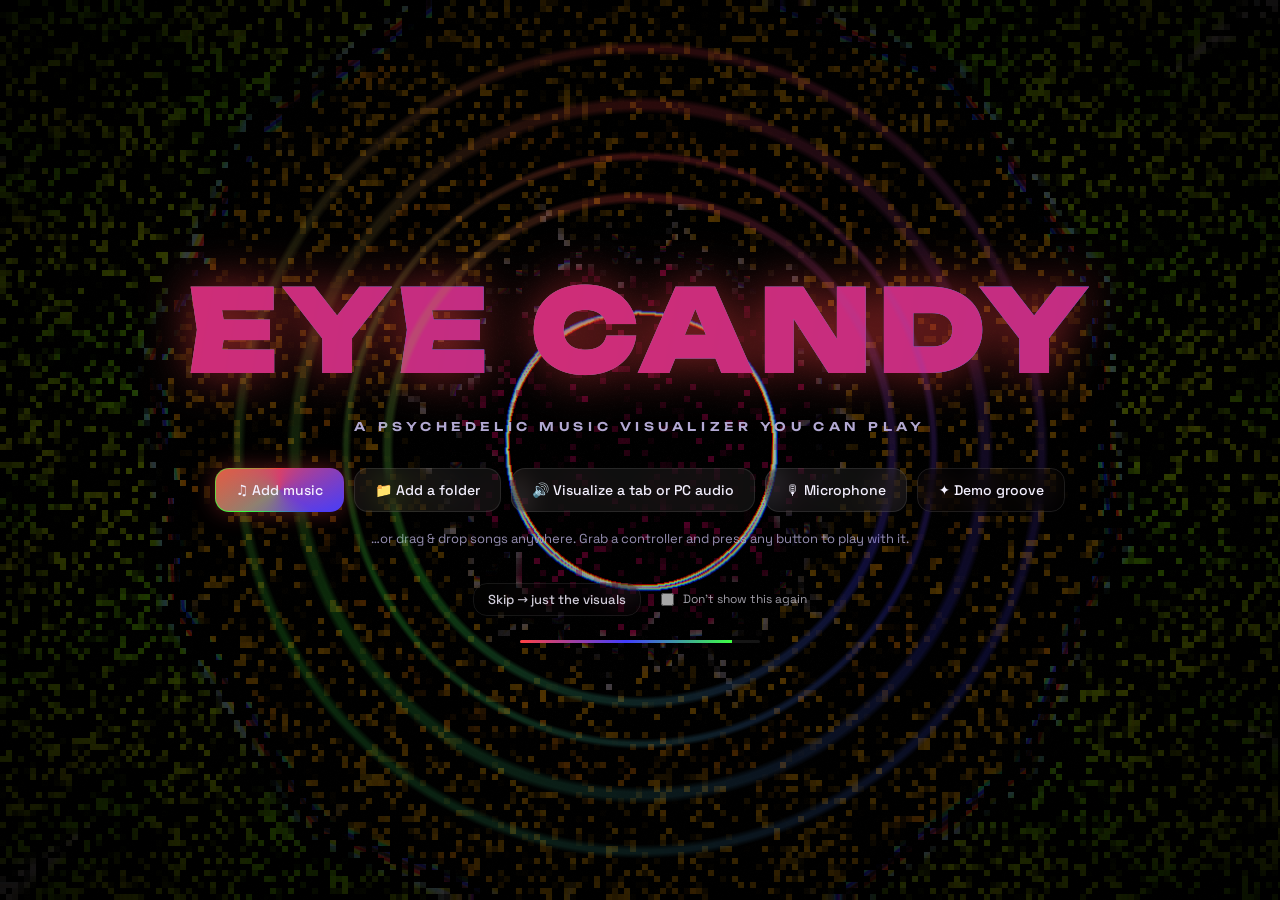
==== commit 03c5db9c: "Release v1.7: welcome-back playlist (no autoplay), Monkey Business intro, clip recording, photo styl" ====
--- a/index.html
+++ b/index.html
@@ -15,7 +15,15 @@
 </head>
 <body>
 <canvas id="gl"></canvas>
+<div id="recHud" class="hidden"><span class="dot"></span>REC <span id="recT">0:00</span></div>
 
+<div id="intro" aria-hidden="true">
+  <div class="intro-stage intro-logo"><img id="mbsLogo" src="mbs-logo.jpg" alt="Monkey Business Software" decoding="async"></div>
+  <div class="intro-stage intro-banner"><div class="mbs-banner"><span>MONKEY BUSINESS SOFTWARE</span><em>presents</em></div></div>
+  <div class="intro-stage intro-ec"><div class="logo big"><span>EYE</span><span>CANDY</span></div></div>
+  <div class="intro-skip">click or press any key to skip</div>
+</div>
+<script>window.__introT0 = performance.now();</script>
 <div id="splash">
   <div class="logo big"><span>EYE</span><span>CANDY</span></div>
   <div class="tag">a psychedelic music visualizer you can play</div>
@@ -27,6 +35,8 @@
     <button class="btn ghost" data-act="demo">✦ Demo groove</button>
   </div>
   <div class="hint">…or drag &amp; drop songs anywhere. Grab a controller and press any button to play with it.</div>
+  <div class="splash-skip"><button class="btn ghost small" data-act="skipSplash">Skip → just the visuals</button>
+    <label class="noshow"><input type="checkbox" id="noSplash"> Don't show this again</label></div>
   <div id="loadbar"><div></div></div>
 </div>
 
@@ -44,7 +54,7 @@
       <button class="chip" data-act="save" title="Save as new preset (S)">★ Save</button>
       <button class="chip" id="autoBtn" data-act="autopilot" title="Autopilot (A)">⟳ Autopilot</button>
       <button class="chip hidden" id="tpChip" data-act="touchpad" title="Enable the PS touchpad">◉ Enable touchpad</button>
-      <button class="chip" data-act="controls" title="Controller guide (C)">🎮</button>
+      <button class="chip" data-act="controls" title="Controls guide — controller, keyboard & mouse (C or ?)">🎮</button>
       <button class="chip" data-act="fullscreen" title="Fullscreen (F)">⛶</button>
     </div>
   </header>
@@ -63,7 +73,7 @@
       <button class="src" id="srcMic" data-act="mic">Mic</button>
       <button class="src" id="srcDemo" data-act="demo">Demo</button>
     </div>
-    <div class="mtrans"><button class="icon" data-act="prevTrack">⏮</button><button class="icon play" id="playBtn2" data-act="playPause">▶</button><button class="icon" data-act="nextTrack">⏭</button></div>
+    <div class="mtrans"><button class="icon" data-act="prevTrack">⏮</button><button class="icon play" id="playBtn2" data-act="playPause">▶</button><button class="icon" data-act="nextTrack">⏭</button><button class="icon rec" data-act="record" title="Record a clip"><span class="dot"></span></button></div>
     <ol id="playlist"></ol>
     <div class="pl-foot">
       <button class="mini" id="shuffleBtn" data-act="shuffle">⤮ Shuffle</button>
@@ -103,9 +113,9 @@
         <label>Palette<select id="palSel"></select></label>
       </div>
       <div id="milkRow" class="row hidden"><label>MilkDrop preset<select id="milkSel"></select></label></div>
-      <h3>Scene shape <small>(right stick morphs <b id="stickNames"></b>)</small></h3>
-      <div id="paramSliders"></div>
-      <h3>Trip FX</h3>
+      <div class="ctabs stabs" id="tweakTabs"><button type="button" data-tw="shape" class="on">Shape</button><button type="button" data-tw="Motion">Motion</button><button type="button" data-tw="Look">Look</button><button type="button" data-tw="Music">Music</button></div>
+      <div class="twg" data-g="shape"><h3>Scene shape <small>(right stick morphs <b id="stickNames"></b>)</small></h3>
+      <div id="paramSliders"></div></div>
       <div id="fxSliders"></div>
       <div class="row btns">
         <button class="btn primary" data-act="save">★ Save as new</button>
@@ -118,11 +128,11 @@
     <section class="tabpage" id="tab-settings">
       <div id="settingsForm"></div>
       <div class="row btns">
-        <button class="btn" data-act="resetSettings">↺ Reset to defaults</button>
+        <button class="btn" data-act="resetSettings">↺ Reset this tab</button>
         <button class="btn" data-act="exportPresets">Export my presets</button>
         <button class="btn" data-act="importPresets">Import presets</button>
       </div>
-      <p class="fine">Eye Candy · MilkDrop engine powered by Butterchurn · Cream of the Crop presets curated by ISOSCELES, via projectM · MilkDrop texture pack via projectM · Right-drag on the visuals = touchpad stir · Middle-click = burst · Keyboard: ←/→ presets · Space burst · R randomize · G generate · S save · K kaleidoscope · P palette · ↑/↓ time · H hide UI · F fullscreen · C controller guide</p>
+      <p class="fine">Eye Candy · MilkDrop engine powered by Butterchurn · Cream of the Crop presets curated by ISOSCELES, via projectM · MilkDrop texture pack via projectM · Clip timing fix via fix-webm-duration (MIT) · Right-drag on the visuals = touchpad stir · Middle-click = burst · Press C or ? for every control (controller, keyboard & mouse)</p>
     </section>
   </aside>
 
@@ -133,6 +143,7 @@
       <button class="icon" data-act="prevTrack">⏮</button>
       <button class="icon play" id="playBtn" data-act="playPause">▶</button>
       <button class="icon" data-act="nextTrack">⏭</button>
+      <button class="icon rec" data-act="record" title="Record a clip (V)"><span class="dot"></span></button>
     </div>
     <div class="seek"><span id="tCur">0:00</span><input type="range" id="seek" min="0" max="1000" value="0"><span id="tDur">0:00</span></div>
     <div class="vol">🔈<input type="range" id="vol" min="0" max="100" value="85"></div>
@@ -145,10 +156,11 @@
 
 <div id="controls" class="hidden">
   <div class="cbox">
-    <h2>Play the visuals 🎮</h2>
+    <div id="ctabs" class="ctabs"><button data-page="pad">🎮 Controller</button><button data-page="keys">⌨ Keyboard &amp; mouse</button></div>
+    <h2 id="ctitle">Play the visuals 🎮</h2>
     <p class="sub">Every input is live. Squeeze, twist and smash things to the beat.</p>
     <div class="cgrid" id="cgrid"></div>
-    <p class="sub">Press <b data-g="BACK"></b> or C to close · hold <b data-g="BACK"></b> to toggle autopilot</p>
+    <p class="sub" id="cfoot"></p>
   </div>
 </div>
 
--- a/style.css
+++ b/style.css
@@ -270,3 +270,70 @@
 .pdesc{font-size:10.5px;opacity:.6;font-weight:400;line-height:1.3}
 #presetList.pickme{animation:pickme 1.6s ease-out 1}
 @keyframes pickme{0%{box-shadow:0 0 0 0 rgba(var(--c1),.0)}20%{box-shadow:0 0 0 3px rgba(var(--c1),.7)}100%{box-shadow:0 0 0 0 rgba(var(--c1),0)}}
+
+/* ───────── clip recording */
+.icon.rec .dot{display:block;width:12px;height:12px;border-radius:50%;background:#ff3b5c;box-shadow:0 0 8px rgba(255,59,92,.6);transition:border-radius .2s, transform .2s}
+.icon.rec.on .dot{border-radius:3px;transform:scale(.9);animation:recpulse 1.2s ease-in-out infinite}
+@keyframes recpulse{0%,100%{box-shadow:0 0 4px rgba(255,59,92,.5)}50%{box-shadow:0 0 16px rgba(255,59,92,1)}}
+#recHud{position:fixed;top:64px;left:50%;transform:translateX(-50%);z-index:60;display:flex;align-items:center;gap:8px;padding:6px 14px;border-radius:999px;
+  background:rgba(10,4,16,.72);border:1px solid rgba(255,59,92,.55);color:#fff;font:600 12px 'Space Grotesk',sans-serif;letter-spacing:.08em;pointer-events:none;backdrop-filter:blur(8px)}
+#recHud .dot{width:9px;height:9px;border-radius:50%;background:#ff3b5c;animation:recpulse 1.2s ease-in-out infinite}
+#recHud.hidden{display:none}
+body.recording #recHud{opacity:1}
+
+/* ───────── welcome screen skip */
+.splash-skip{margin-top:18px;display:flex;gap:16px;align-items:center;justify-content:center;flex-wrap:wrap;position:relative;z-index:2}
+.splash-skip .btn.small{padding:7px 14px;font-size:13px;opacity:.85}
+.splash-skip .noshow{font-size:12px;opacity:.65;display:flex;gap:6px;align-items:center;cursor:pointer}
+.splash-skip .noshow input{accent-color:rgb(var(--c1))}
+
+/* ───────── startup intro: Monkey Business Software presents… EYE CANDY  (logo 0–2.7s · banner 2.4–5.2s · title 4.9–7.6s) */
+#intro{position:fixed;inset:0;z-index:200;background:#000;display:grid;grid-template-columns:100%;grid-template-rows:100%;place-items:center;overflow:hidden;cursor:pointer}
+#intro.hidden{display:none}
+#intro.out{animation:introOut .7s ease forwards}
+@keyframes introOut{to{opacity:0;visibility:hidden}}
+.intro-stage{grid-area:1/1;display:flex;flex-direction:column;align-items:center;justify-content:center;width:100%;height:100%;opacity:0}
+/* the logo rises out of the dark; its black background is feathered into the black screen */
+.intro-logo{animation:logoStage 2.8s ease forwards}
+@keyframes logoStage{0%{opacity:0}18%{opacity:1}80%{opacity:1}100%{opacity:0}}
+#mbsLogo{display:block;width:min(86vw,calc(78vh*1.5),1100px);height:auto;
+  -webkit-mask-image:radial-gradient(ellipse 50% 50% at 50% 50%,#000 72%,transparent 100%);mask-image:radial-gradient(ellipse 50% 50% at 50% 50%,#000 72%,transparent 100%);
+  animation:logoIn 2.8s cubic-bezier(.2,.7,.2,1) forwards}
+@keyframes logoIn{0%{transform:scale(.9);filter:blur(12px) brightness(.4)}28%{transform:scale(1);filter:blur(0) brightness(1) drop-shadow(0 0 0 rgba(255,30,30,0))}
+  45%{filter:brightness(1.18) drop-shadow(0 0 38px rgba(255,30,30,.55))}70%{filter:brightness(1) drop-shadow(0 0 18px rgba(255,30,30,.3))}100%{transform:scale(1.05);filter:brightness(1)}}
+/* huge banner in the logo's colours: steel letters with a hot red light sweeping across */
+.intro-banner{animation:bannerStage 2.8s ease 2.4s forwards}
+@keyframes bannerStage{0%{opacity:0}12%{opacity:1}82%{opacity:1}100%{opacity:0}}
+.mbs-banner{width:100%;overflow:hidden;white-space:nowrap;text-align:center;display:flex;flex-direction:column;align-items:center;gap:2vh}
+.mbs-banner span{display:inline-block;font-family:Unbounded;font-weight:900;font-size:clamp(20px,4.1vw,96px);letter-spacing:.03em;max-width:96vw;
+  background:linear-gradient(100deg,#9a9a9a 0%,#f2f2f2 30%,#ffffff 40%,#ff2020 47%,#ff6a3a 50%,#ff2020 53%,#ffffff 60%,#cfcfcf 75%,#8d8d8d 100%);background-size:320% 100%;
+  -webkit-background-clip:text;background-clip:text;color:transparent;filter:drop-shadow(0 0 24px rgba(255,25,25,.45));
+  animation:bannerSweep 2.8s cubic-bezier(.16,.8,.3,1) 2.4s both, bannerShine 1.6s linear 2.75s 2 both}
+@keyframes bannerSweep{0%{transform:translateX(60%) skewX(-12deg);opacity:0;letter-spacing:.25em}20%{opacity:1}50%{transform:translateX(0) skewX(0);letter-spacing:.03em}100%{transform:translateX(-1.5%);letter-spacing:.04em}}
+@keyframes bannerShine{from{background-position:100% 0}to{background-position:-40% 0}}
+.mbs-banner em{font-family:'Space Grotesk';font-style:normal;font-weight:700;font-size:clamp(15px,2.4vw,34px);letter-spacing:1em;padding-left:1em;text-transform:uppercase;color:#ff2a2a;
+  text-shadow:0 0 18px rgba(255,30,30,.6);opacity:0;animation:presents 2.8s ease 2.4s forwards}
+@keyframes presents{0%,38%{opacity:0;transform:translateY(10px)}55%{opacity:1;transform:none}100%{opacity:1}}
+/* and then: EYE CANDY */
+.intro-ec{animation:ecStage 2.7s ease 4.9s forwards}
+@keyframes ecStage{0%{opacity:0;transform:scale(.88);filter:blur(14px)}35%{opacity:1;transform:scale(1);filter:blur(0)}80%{opacity:1}100%{opacity:1;transform:scale(1.04)}}
+.intro-ec .logo.big{font-size:clamp(44px,9.2vw,170px);filter:drop-shadow(0 0 40px rgba(var(--c1),.6))}
+.intro-skip{position:absolute;bottom:4vh;left:0;right:0;text-align:center;font:500 12px 'Space Grotesk',sans-serif;letter-spacing:.2em;text-transform:uppercase;color:rgba(255,255,255,.3);opacity:0;animation:skipHint 1s ease 1.4s forwards}
+@keyframes skipHint{to{opacity:1}}
+@media (prefers-reduced-motion:reduce){.intro-logo,.intro-banner,.intro-ec,.mbs-banner span,.mbs-banner em,#mbsLogo{animation-duration:.01s!important;animation-delay:0s!important}}
+
+/* tall screens (phones held upright): the banner wraps onto lines so it can stay huge */
+@media (max-aspect-ratio:1/1){
+  .mbs-banner{white-space:normal}
+  .mbs-banner span{font-size:10.5vw;line-height:1.05;max-width:92vw;text-align:center}
+  .intro-ec .logo.big{font-size:10vw;letter-spacing:.02em}
+}
+
+/* controls guide: controller / keyboard pages */
+.ctabs{display:flex;gap:8px;justify-content:center;margin-bottom:10px}
+.ctabs button{border:1px solid rgba(255,255,255,.15);background:rgba(255,255,255,.05);color:inherit;font:600 13px 'Space Grotesk',sans-serif;padding:7px 14px;border-radius:999px;cursor:pointer}
+.ctabs button.on{background:linear-gradient(90deg,rgba(var(--c1),.45),rgba(var(--c2),.45));border-color:rgba(var(--c1),.8)}
+
+.stabs{flex-wrap:wrap;justify-content:flex-start;margin:4px 0 2px;gap:6px}
+.stabs button{padding:6px 11px;font-size:12px}
+#settingsForm h3.sethead:first-of-type{margin-top:12px}
